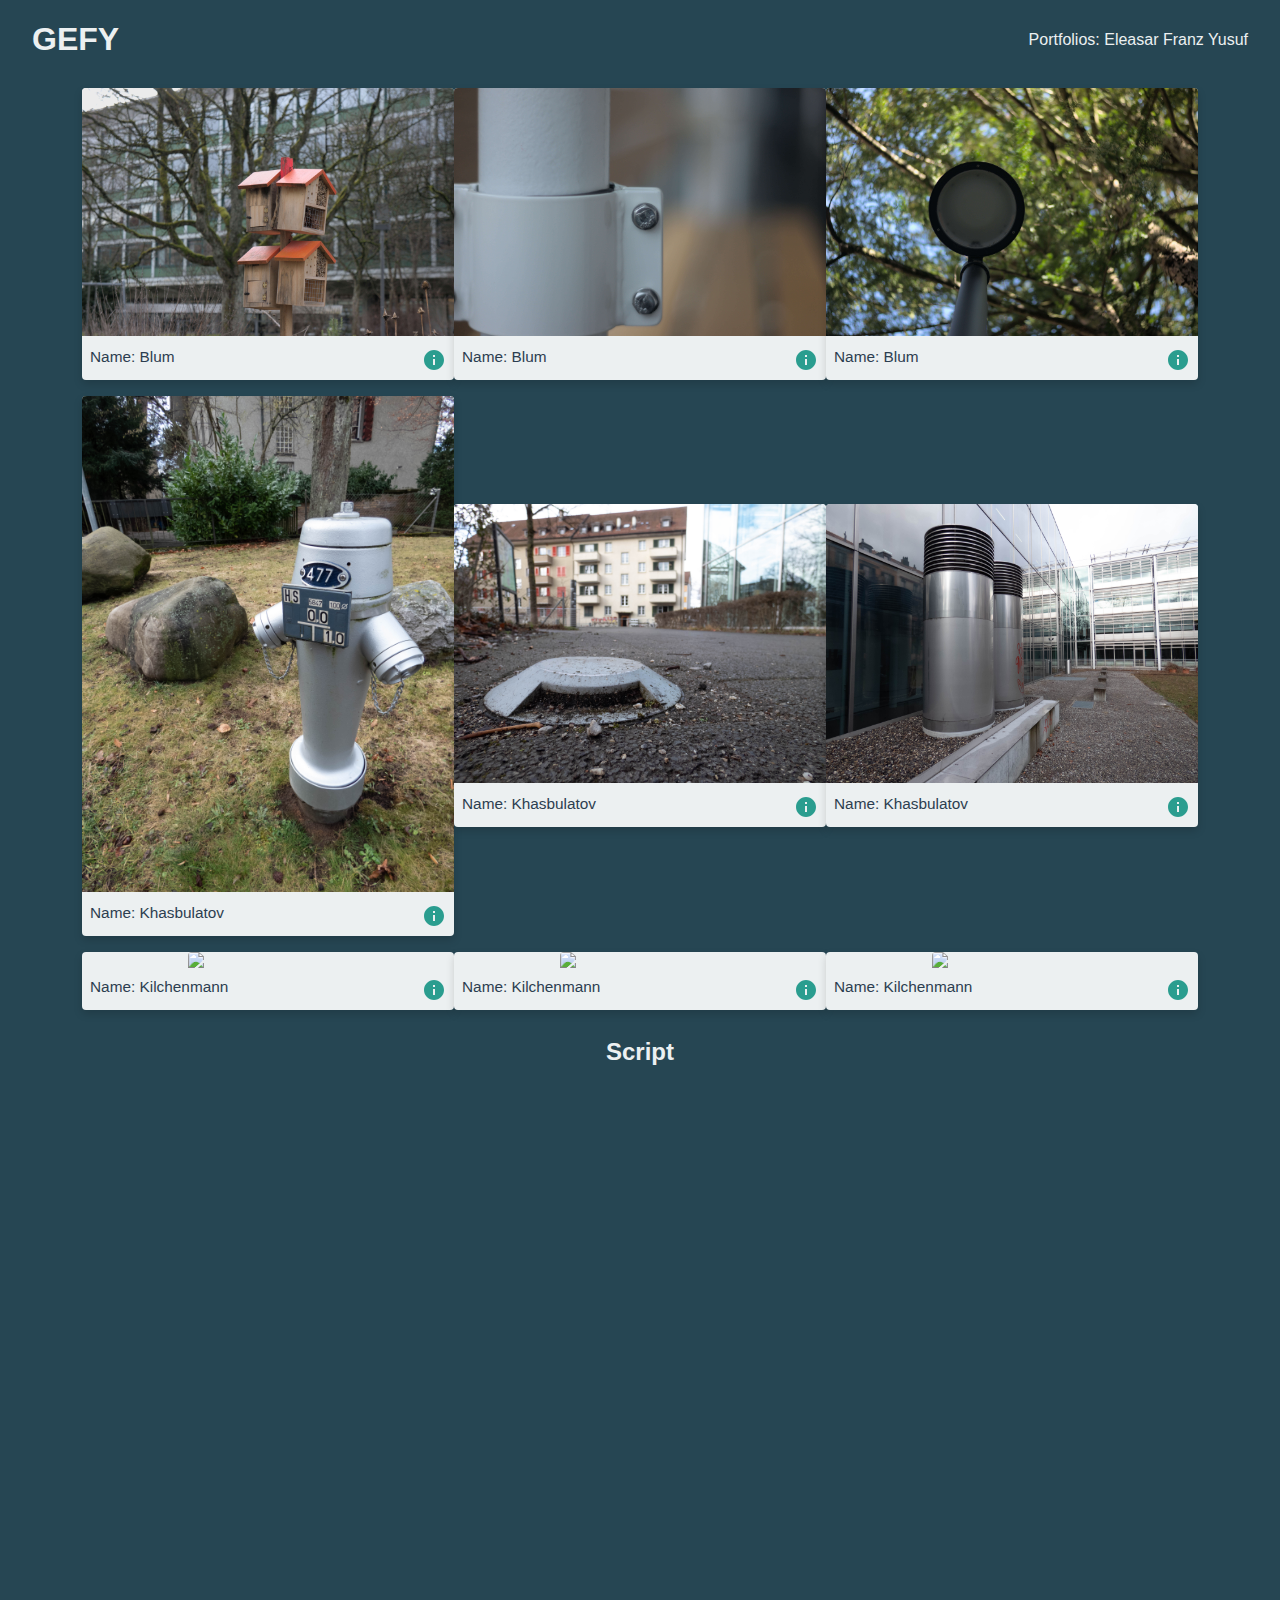
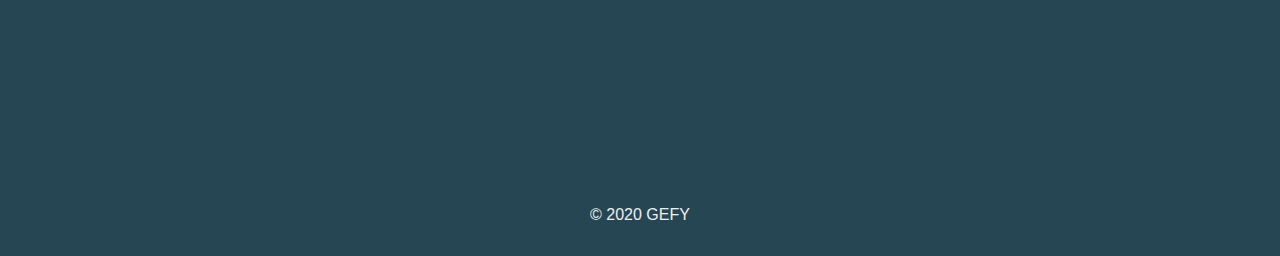
==== index.html @ afab0c0e "fix(project): Fix insecure protocol usage" ====
<!doctype html>
<html lang="en">

<head>
    <meta charset="utf-8">
    <meta name="viewport" content="width=device-width, initial-scale=1">

    <link rel="stylesheet" href="css/bootstrap-utilities.min.css">
    <link rel="stylesheet" href="css/bootstrap-grid.min.css">
    <link rel="stylesheet" href="https://unpkg.com/beerslider/dist/BeerSlider.css">
    <link rel="stylesheet" href="css/styles.css">

    <title>GEFY</title>
</head>

<body>
    <header>
        <nav>
            <h1><a href="/">GEFY</a></h1>
            <div>
                Portfolios:
                <a href="portfolios/eleasar/portfolio.html">Eleasar</a>
                <a href="portfolios/franz/portfolio.html">Franz</a>
                <a href="portfolios/yusuf/portfolio.html">Yusuf</a>
            </div>
        </nav>
    </header>

    <main class="container">
        <!-- js content -->
        <!-- photos -->
        <p id="loading">Loading...</p>
        <section class="pdf gefy">
            <h2>Script</h2>
            <!-- <embed src="assets/docs/best_film_ever_script.pdf" type="application/pdf"> -->
            <!-- <div class="embed-responsive">
                <iframe class="embed-responsive-item" src="assets/docs/best_film_ever_script.pdf"></iframe>
            </div> -->
            <!-- <object type="application/pdf"
                data="assets/docs/best_film_ever_script.pdf?#zoom=85&scrollbar=0&toolbar=0&navpanes=0">
                <p>Insert your error message here, if the PDF cannot be displayed.</p>
            </object> -->
            <iframe src="https://docs.google.com/gview?url=assets/docs/best_film_ever_script.pdf&embedded=true"
                style="width:718px; height:700px;" frameborder="0"></iframe>
        </section>
    </main>

    <footer class="text-center">
        <p>&copy; 2020 GEFY</p>
    </footer>

    <div class="modal">
        <div class="modal-content">
            <div class="modal-body mb-2">
            </div>
            <div class="modal-footer">
            </div>
        </div>
    </div>

    <script src="https://cdn.jsdelivr.net/npm/exif-js"></script>
    <script src="https://unpkg.com/beerslider/dist/BeerSlider.js"></script>
    <script src="js/main.js"></script>
</body>

</html>
---- css/styles.css ----
:root {
    --color-primary: #264653;
    --color-secondary: #2a9d8f;
    --color-tertiary: #e9c46a;
    --color-quaternary: #f4a261;
    --color-quinary: #e76f51;
    --color-dark: #2c3e50;
    --color-light: #ecf0f1;

    --font-family-sans-serif: 'Open Sans', Arial, sans-serif;

    --font-size-base: 1.6rem;
    --font-size-large: 2.5rem;
    --font-size-small: 1rem;

    --line-height-base: 1.5;
    --line-height-large: 1.8;

    --font-weight-light: 300;
    --font-weight-normal: 400;

    --border-radius-base: 0.25rem;
    --border-radius-large: 0.5rem;

    --box-shadow-base: 0 0.25rem 0.5rem rgba(0, 0, 0, 0.15);
    --box-shadow-large: 0 0.5rem 1rem rgba(0, 0, 0, 0.15);

    --transition-base: 0.2s;
    --transition-fast: 0.1s;

    --spacing-base: 1rem;
    --spacing-large: 2rem;
    --spacing-small: 0.5rem;

    --width-base: 20rem;
    --width-large: 30rem;
    --width-small: 10rem;

    --height-base: 20rem;
    --height-large: 30rem;
    --height-small: 10rem;
}

* {
    box-sizing: border-box;
}

img {
    box-sizing: content-box;
}

html,
body {
    padding: 0;
    margin: 0;
    height: 100%;

    font-family: var(--font-family-sans-serif);
    font-size: var(--font-size-small);
    line-height: var(--line-height-small);
    color: var(--color-light);
    background-color: var(--color-primary);
}

nav {
    display: flex;
    justify-content: space-between;
    align-items: center;

    margin-left: var(--spacing-large);
    padding-right: var(--spacing-large);
}

nav a {
    color: var(--color-light);
    text-decoration: none;
}

nav div a {
    font-size: var(--font-size-small);
}

footer {
    padding-bottom: var(--spacing-base);
}

.card {
    display: flex;
    flex-direction: column;
    align-items: center;
    justify-content: center;

    border-radius: var(--border-radius-base);
    box-shadow: var(--box-shadow-base);

    transition: var(--transition-base);

    margin-top: var(--spacing-small);
    margin-bottom: var(--spacing-small);

    background-color: var(--color-light);
}

.card .card-footer {
    display: flex;
    justify-content: space-between;

    width: 100%;

    color: var(--color-dark);
    font-size: calc(var(--font-size-base) * 0.6);
}

.card .card-footer p {
    margin-bottom: 0;
    margin-top: 0;

    padding: var(--spacing-small);
}

.card .card-footer img.icon {
    margin-bottom: 0;
    margin-top: 0;

    padding: var(--spacing-small);
}

.card img {
    max-width: 100%;
    border-radius: var(--border-radius-base) var(--border-radius-base) 0 0;
}

img.icon {
    width: 24px;
    height: 24px;
}

.modal {
    width: 100vw;
    height: 100vh;
    position: absolute;
    top: 0;
    left: 0;
    background-color: rgba(0, 0, 0, 0.8);

    display: none;
}

.modal .modal-content {
    display: flex;
    flex-direction: column;
    align-items: center;
    justify-content: center;
    height: 100%;
}

.modal .modal-content .modal-body {
    width: calc(100vw - var(--spacing-large));
}

.modal .modal-content .modal-body.meta-info {
    background-color: var(--color-light);
    border-radius: var(--border-radius-base);
    padding: var(--spacing-small);

    color: var(--color-dark);

    display: block;
}

.modal .modal-content .modal-body p {
    font-size: calc(var(--font-size-small) - var(--spacing-small));
}

.beer-slider[data-beer-label]:after,
.beer-reveal[data-beer-label]:after {
    color: var(--color-dark);
}

img.close,
img.compare,
img.slide {
    width: 30px;
    height: 30px;
    margin: 0 var(--spacing-small);

    color: var(--color-light);
}

.modal img.photo.side-by-side {
    max-width: 100%;
}

.pdf.gefy {
    text-align: center;
}

.pdf.gefy embed {
    width: 100%;
    min-height: 1100px;
}


@media (min-width: 768px) {
    .modal .modal-content .modal-body {
        width: calc(90vw - var(--spacing-large) * 2);
    }
}

@media (min-width: 1024px) {
    .photos {
        display: flex;
        flex-direction: row;
        justify-content: space-between;
        align-items: center;
    }

    .card {
        width: calc(380px - var(--spacing-large) * 2);
    }

    .modal .modal-content .modal-body {
        display: flex;
        justify-content: center;
        width: calc(55vw - var(--spacing-large) * 2);
    }
}

@media (min-width: 1200px) {

    .card {
        width: calc(440px - var(--spacing-large) * 2);
    }
}

@media (min-width: 1400px) {

    .card {
        width: calc(490px - var(--spacing-large) * 2);
    }
}
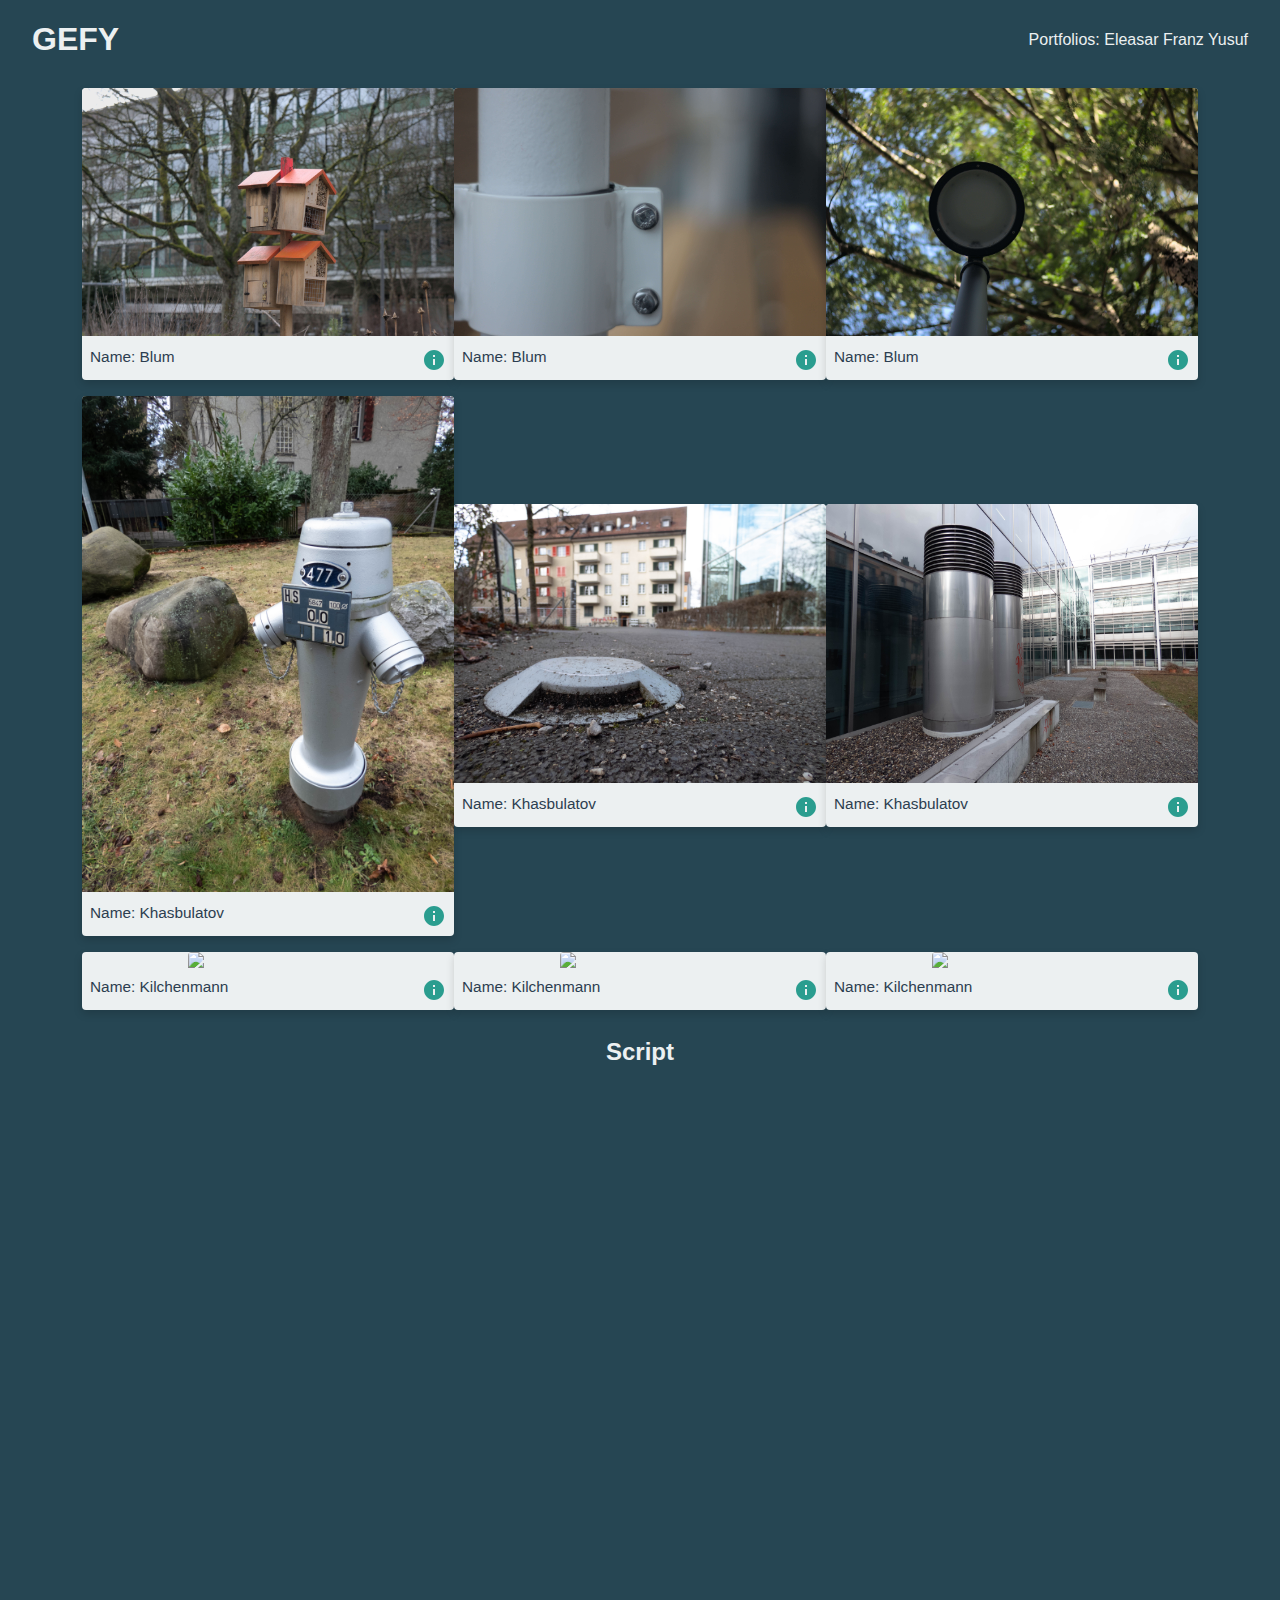
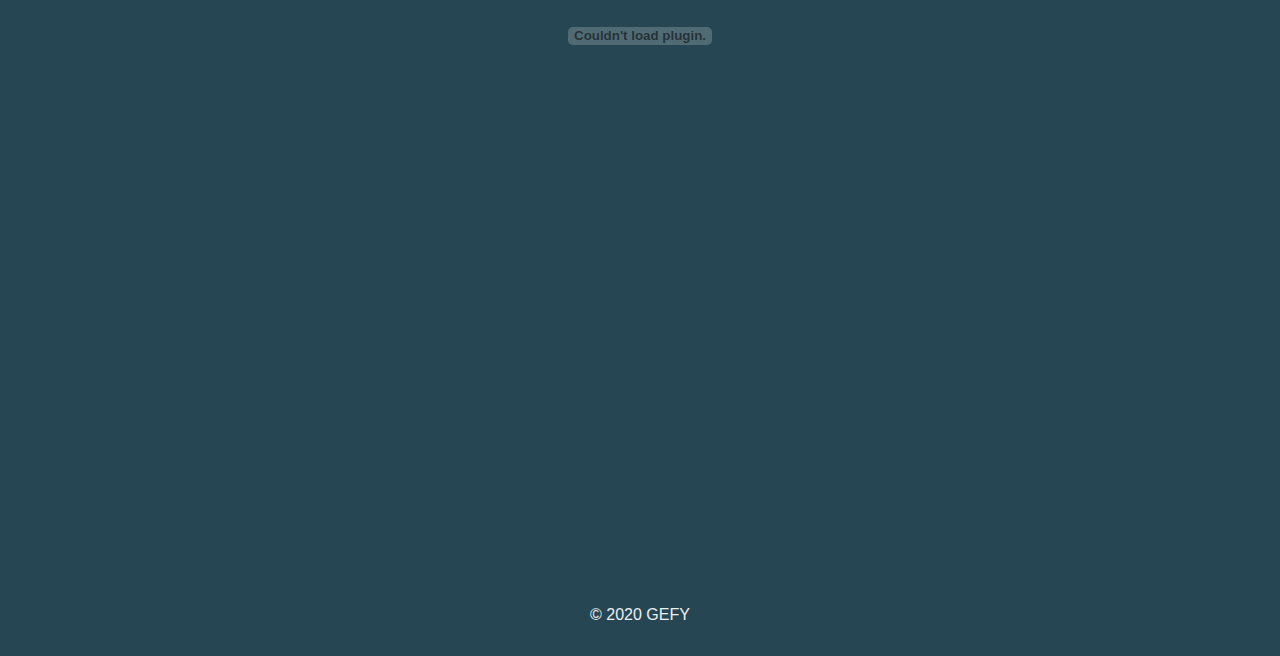
==== commit fcabc54b: "fix(project): Fix embed PDF" ====
--- a/index.html
+++ b/index.html
@@ -32,16 +32,7 @@
         <p id="loading">Loading...</p>
         <section class="pdf gefy">
             <h2>Script</h2>
-            <!-- <embed src="assets/docs/best_film_ever_script.pdf" type="application/pdf"> -->
-            <!-- <div class="embed-responsive">
-                <iframe class="embed-responsive-item" src="assets/docs/best_film_ever_script.pdf"></iframe>
-            </div> -->
-            <!-- <object type="application/pdf"
-                data="assets/docs/best_film_ever_script.pdf?#zoom=85&scrollbar=0&toolbar=0&navpanes=0">
-                <p>Insert your error message here, if the PDF cannot be displayed.</p>
-            </object> -->
-            <iframe src="https://docs.google.com/gview?url=assets/docs/best_film_ever_script.pdf&embedded=true"
-                style="width:718px; height:700px;" frameborder="0"></iframe>
+            <embed src="assets/docs/best_film_ever_script.pdf" type="application/pdf">
         </section>
     </main>
 
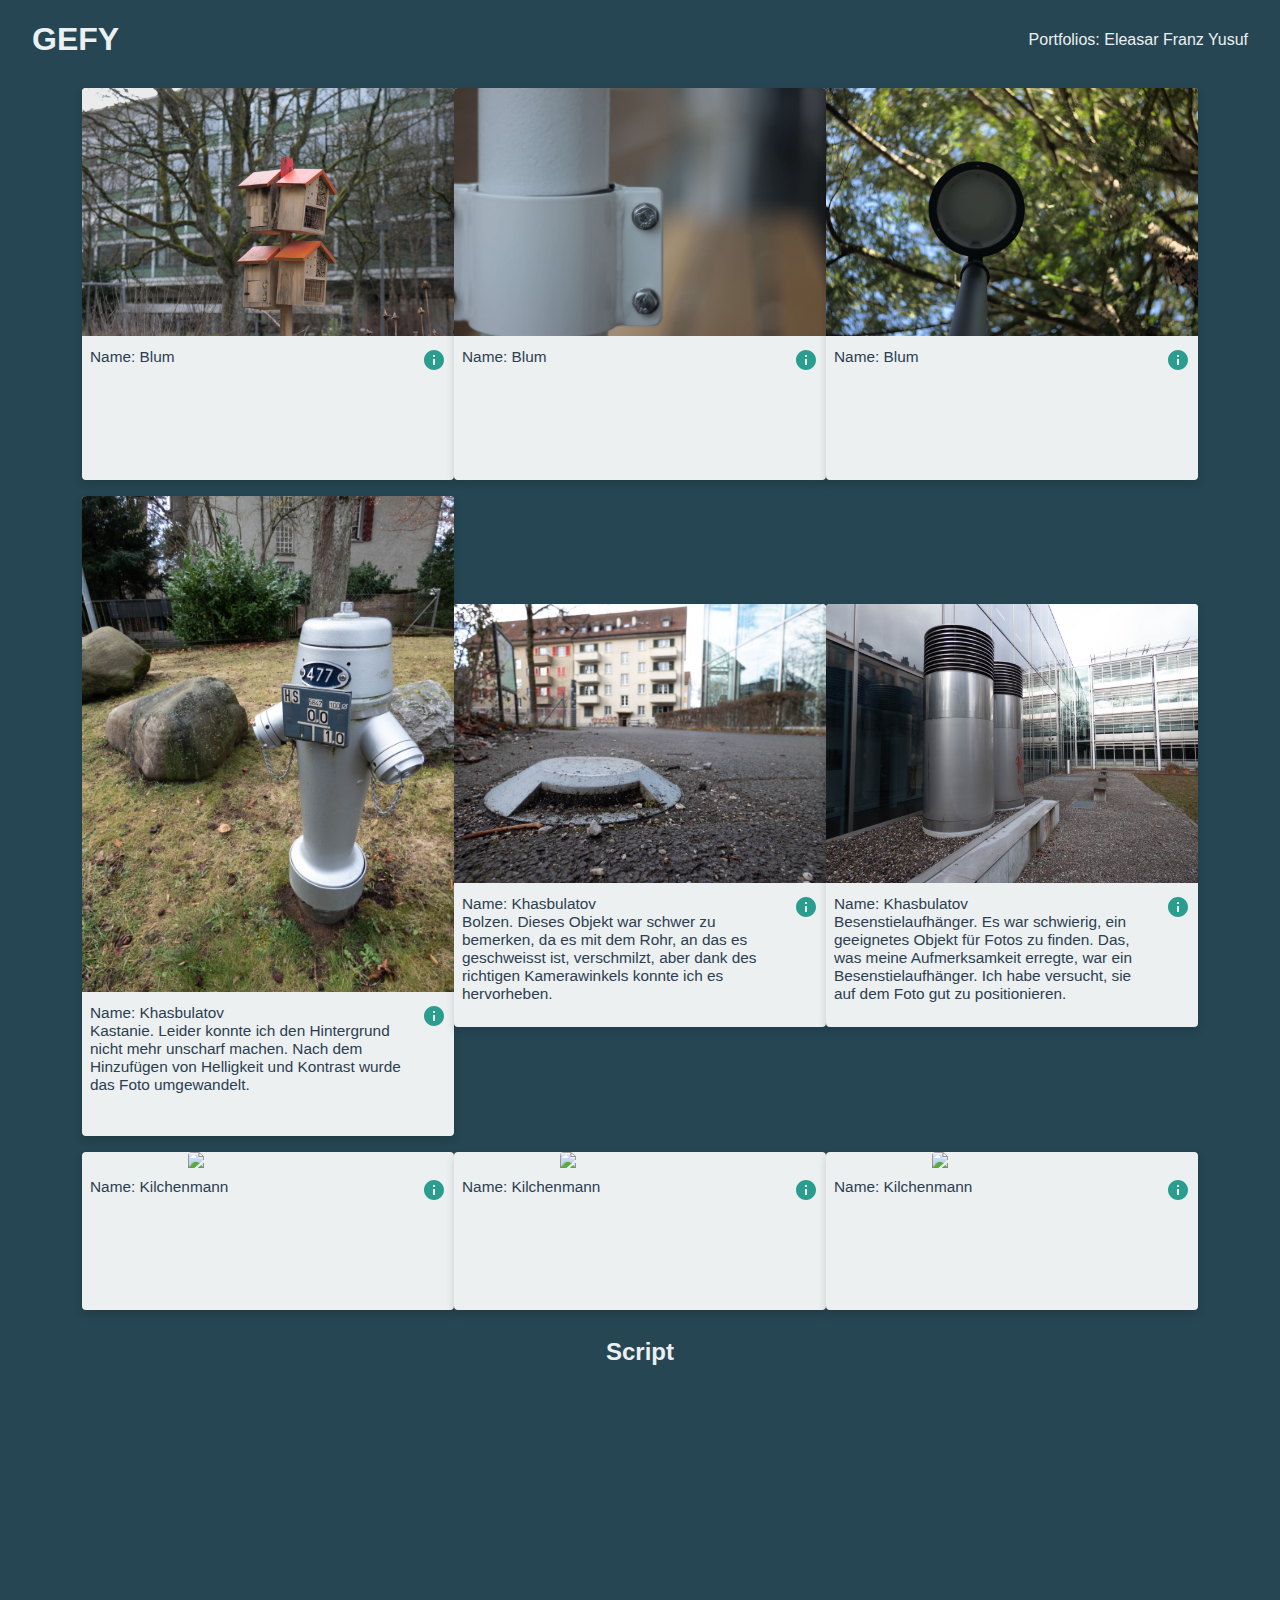
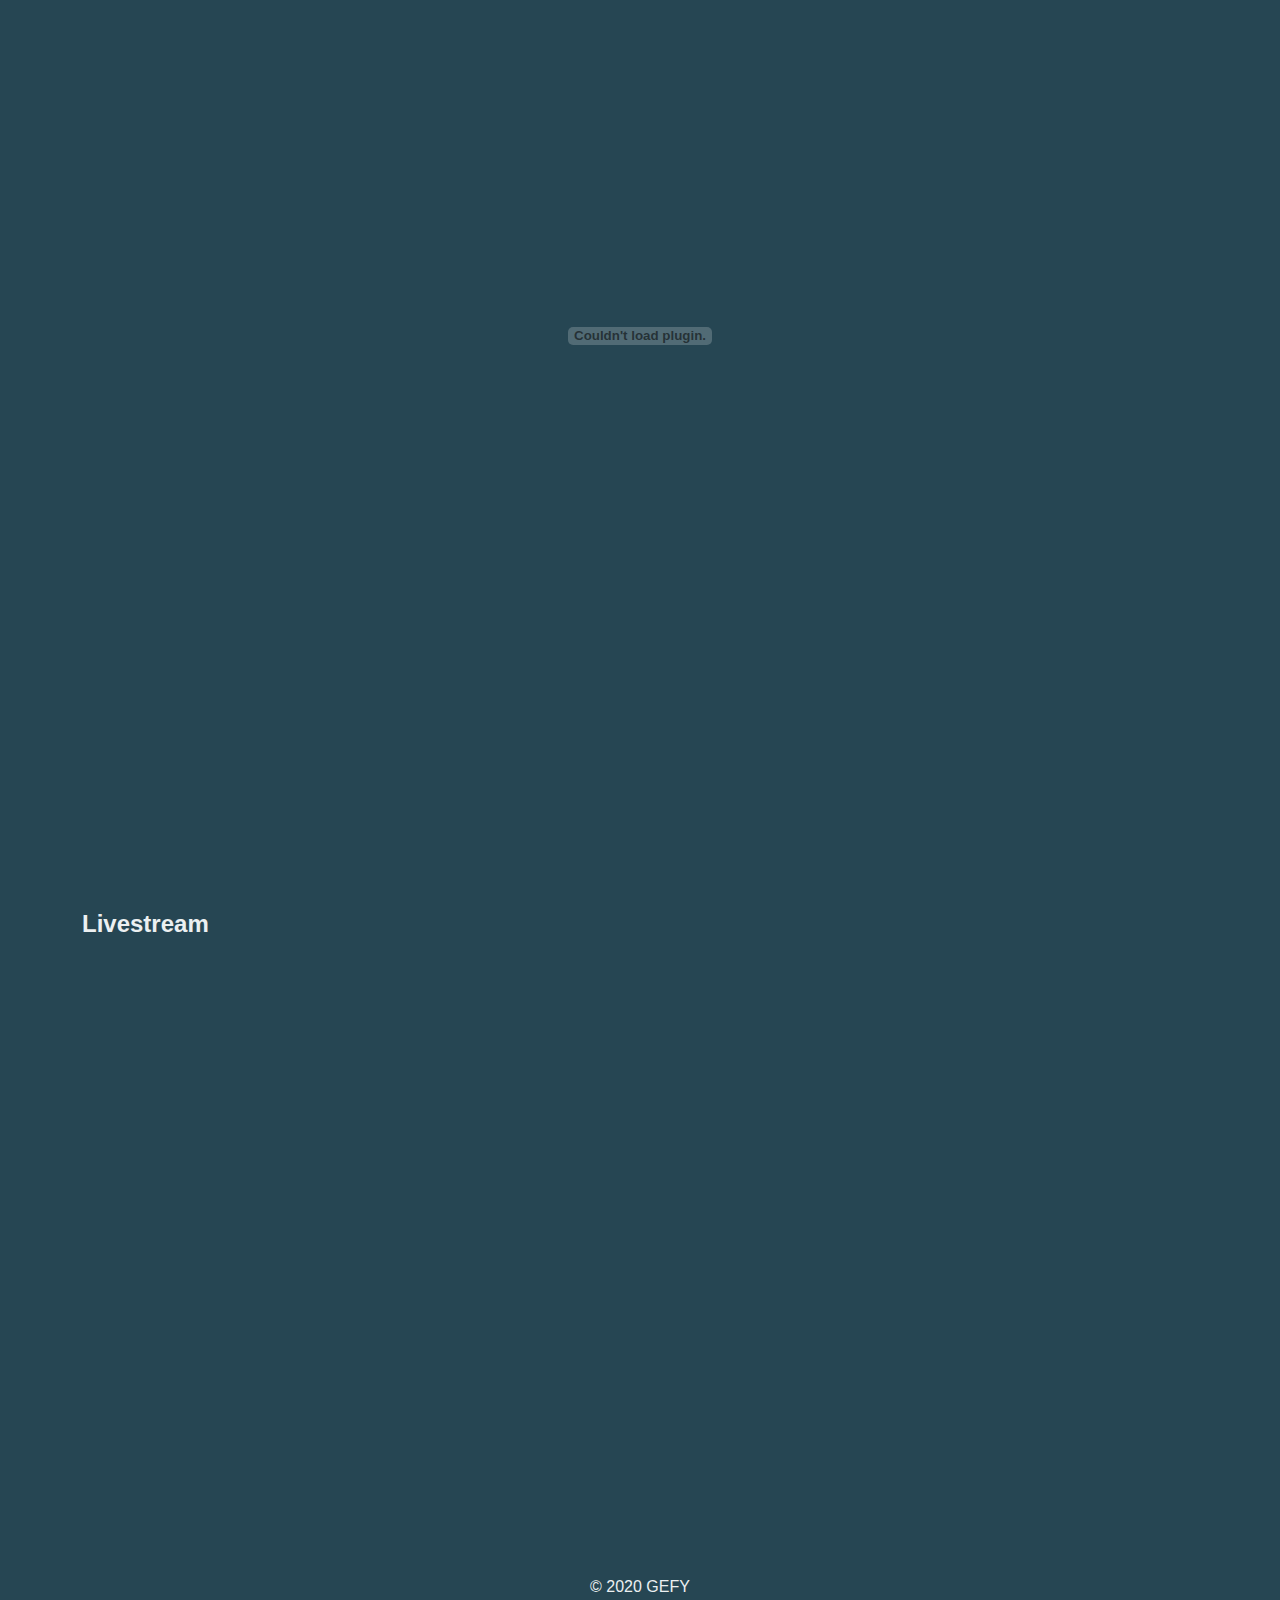
==== commit 250e88c2: "adds livestream" ====
--- a/index.html
+++ b/index.html
@@ -34,22 +34,43 @@
             <h2>Script</h2>
             <embed src="assets/docs/best_film_ever_script.pdf" type="application/pdf">
         </section>
+        <section>
+            <h2>Livestream</h2>
+            <iframe src="https://ustream.tv/embed/17074538" scrolling="no" allowfullscreen webkitallowfullscreen
+                frameborder="0" style="border: 0 none transparent;"></iframe>
+        </section>
     </main>
 
     <footer class="text-center">
         <p>&copy; 2020 GEFY</p>
     </footer>
 
-    <div class="modal">
+    <div id="modal-photos" class="modal">
         <div class="modal-content">
             <div class="modal-body mb-2">
             </div>
             <div class="modal-footer">
+                <img class="icon compare" src="../assets/icons/compare.svg">
+                <img class="icon slide" src="../assets/icons/slide.svg">
+                <img class="icon close" src="../assets/icons/close.svg">
             </div>
         </div>
     </div>
 
-    <script src="https://cdn.jsdelivr.net/npm/exif-js"></script>
+    <div id="modal-meta" class="modal">
+        <div class="modal-content">
+            <div class="modal-body mb-2 meta-info">
+                <h4>Meta info</h4>
+                <i id="meta-info-loading">Loading meta information...</i>
+            </div>
+            <div class="modal-footer">
+                <img class="icon close" src="../assets/icons/close.svg">
+            </div>
+        </div>
+    </div>
+
+    <!-- <script src="https://cdn.jsdelivr.net/npm/exif-js"></script> -->
+    <script src="js/exif-reader.js"></script>
     <script src="https://unpkg.com/beerslider/dist/BeerSlider.js"></script>
     <script src="js/main.js"></script>
 </body>
--- a/css/styles.css
+++ b/css/styles.css
@@ -101,11 +101,16 @@
     background-color: var(--color-light);
 }
 
+.card .card-body {
+    cursor: pointer;
+}
+
 .card .card-footer {
     display: flex;
     justify-content: space-between;
 
     width: 100%;
+    min-height: 140px;
 
     color: var(--color-dark);
     font-size: calc(var(--font-size-base) * 0.6);
@@ -123,6 +128,8 @@
     margin-top: 0;
 
     padding: var(--spacing-small);
+
+    cursor: pointer;
 }
 
 .card img {
@@ -130,12 +137,20 @@
     border-radius: var(--border-radius-base) var(--border-radius-base) 0 0;
 }
 
+iframe {
+    border: none;
+
+    width: 100%;
+    min-height: 600px;
+}
+
 img.icon {
     width: 24px;
     height: 24px;
 }
 
-.modal {
+#modal-photos, 
+#modal-meta {
     width: 100vw;
     height: 100vh;
     position: absolute;
@@ -146,7 +161,8 @@
     display: none;
 }
 
-.modal .modal-content {
+#modal-photos .modal-content,
+#modal-meta .modal-content {
     display: flex;
     flex-direction: column;
     align-items: center;
@@ -154,11 +170,12 @@
     height: 100%;
 }
 
-.modal .modal-content .modal-body {
+#modal-photos .modal-content .modal-body,
+#modal-meta .modal-content .modal-body {
     width: calc(100vw - var(--spacing-large));
 }
 
-.modal .modal-content .modal-body.meta-info {
+#modal-meta .modal-content .modal-body.meta-info {
     background-color: var(--color-light);
     border-radius: var(--border-radius-base);
     padding: var(--spacing-small);
@@ -168,8 +185,8 @@
     display: block;
 }
 
-.modal .modal-content .modal-body p {
-    font-size: calc(var(--font-size-small) - var(--spacing-small));
+#modal-photos img.photo.side-by-side {
+    max-width: 100%;
 }
 
 .beer-slider[data-beer-label]:after,
@@ -187,10 +204,6 @@
     color: var(--color-light);
 }
 
-.modal img.photo.side-by-side {
-    max-width: 100%;
-}
-
 .pdf.gefy {
     text-align: center;
 }
@@ -202,7 +215,8 @@
 
 
 @media (min-width: 768px) {
-    .modal .modal-content .modal-body {
+    #modal-photos .modal-content .modal-body,
+    #modal-meta .modal-content .modal-body {
         width: calc(90vw - var(--spacing-large) * 2);
     }
 }
@@ -219,7 +233,8 @@
         width: calc(380px - var(--spacing-large) * 2);
     }
 
-    .modal .modal-content .modal-body {
+    #modal-photos .modal-content .modal-body,
+    #modal-meta .modal-content .modal-body {
         display: flex;
         justify-content: center;
         width: calc(55vw - var(--spacing-large) * 2);
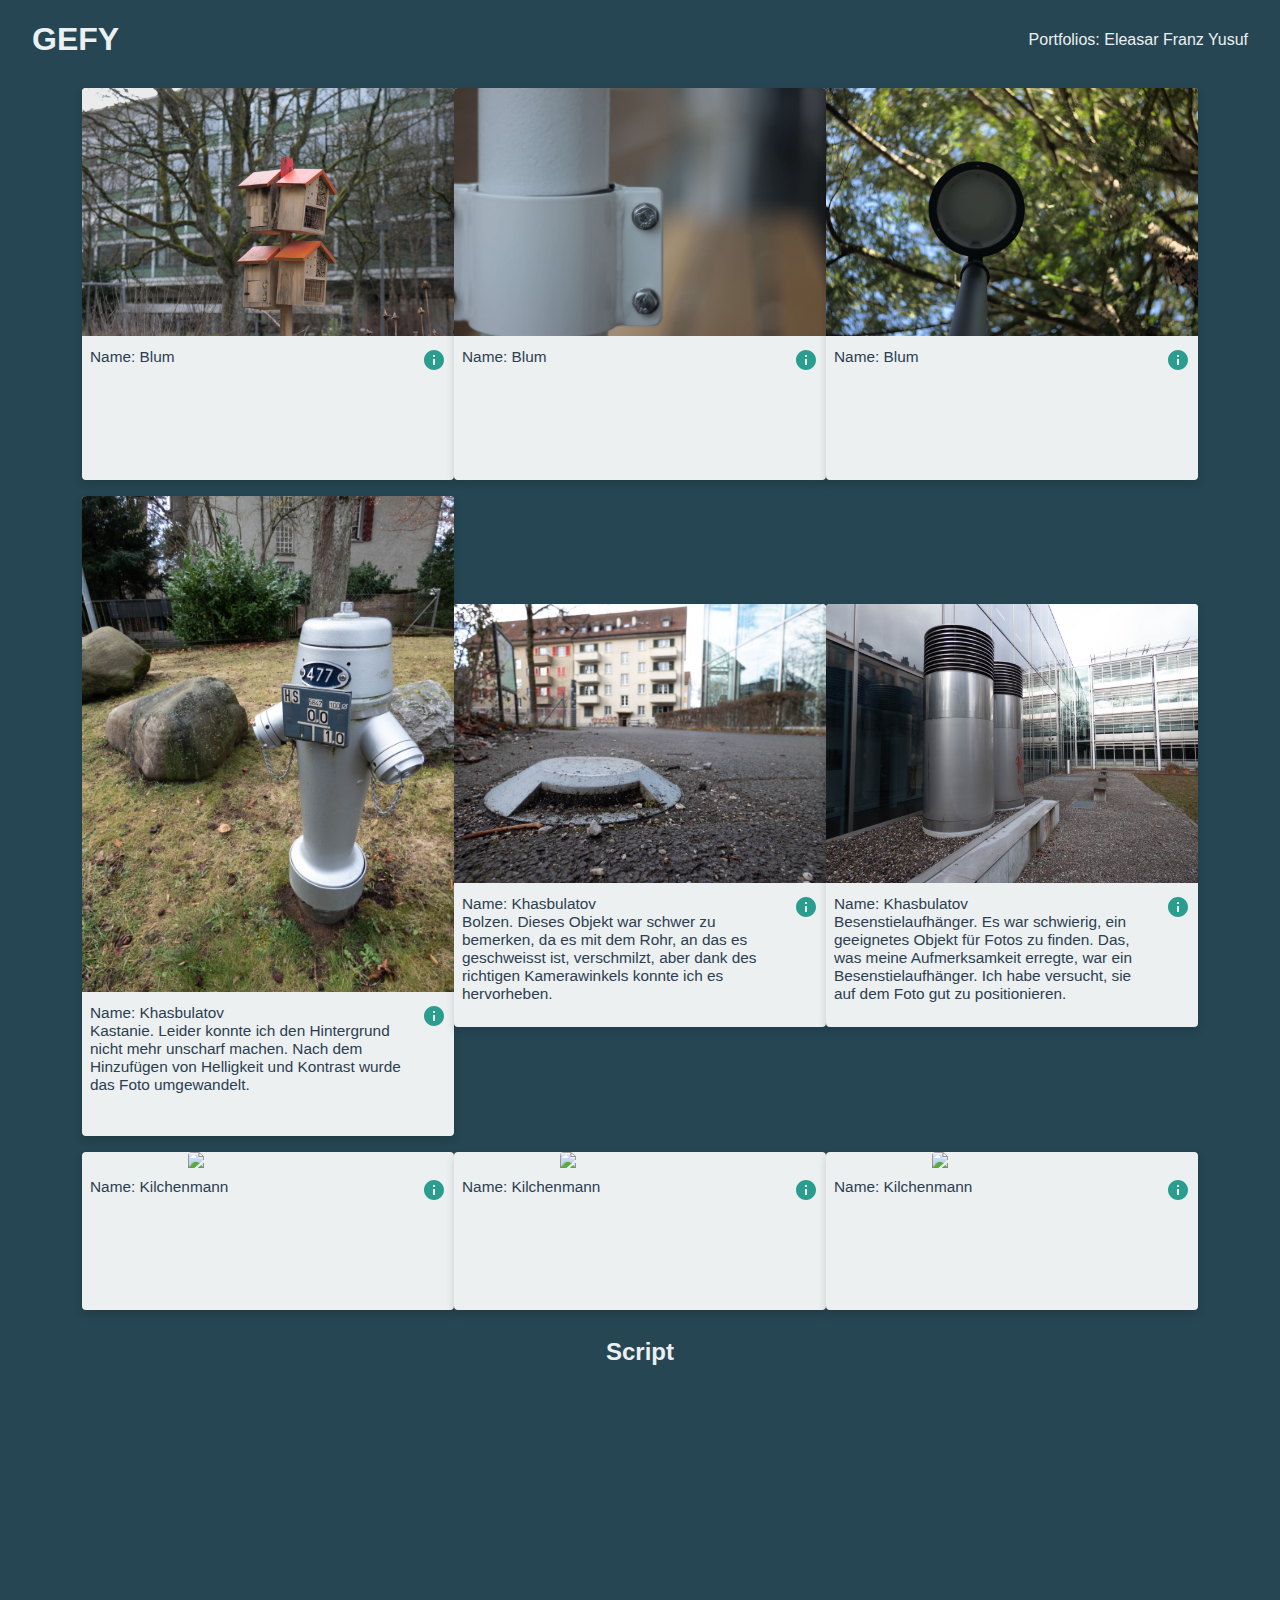
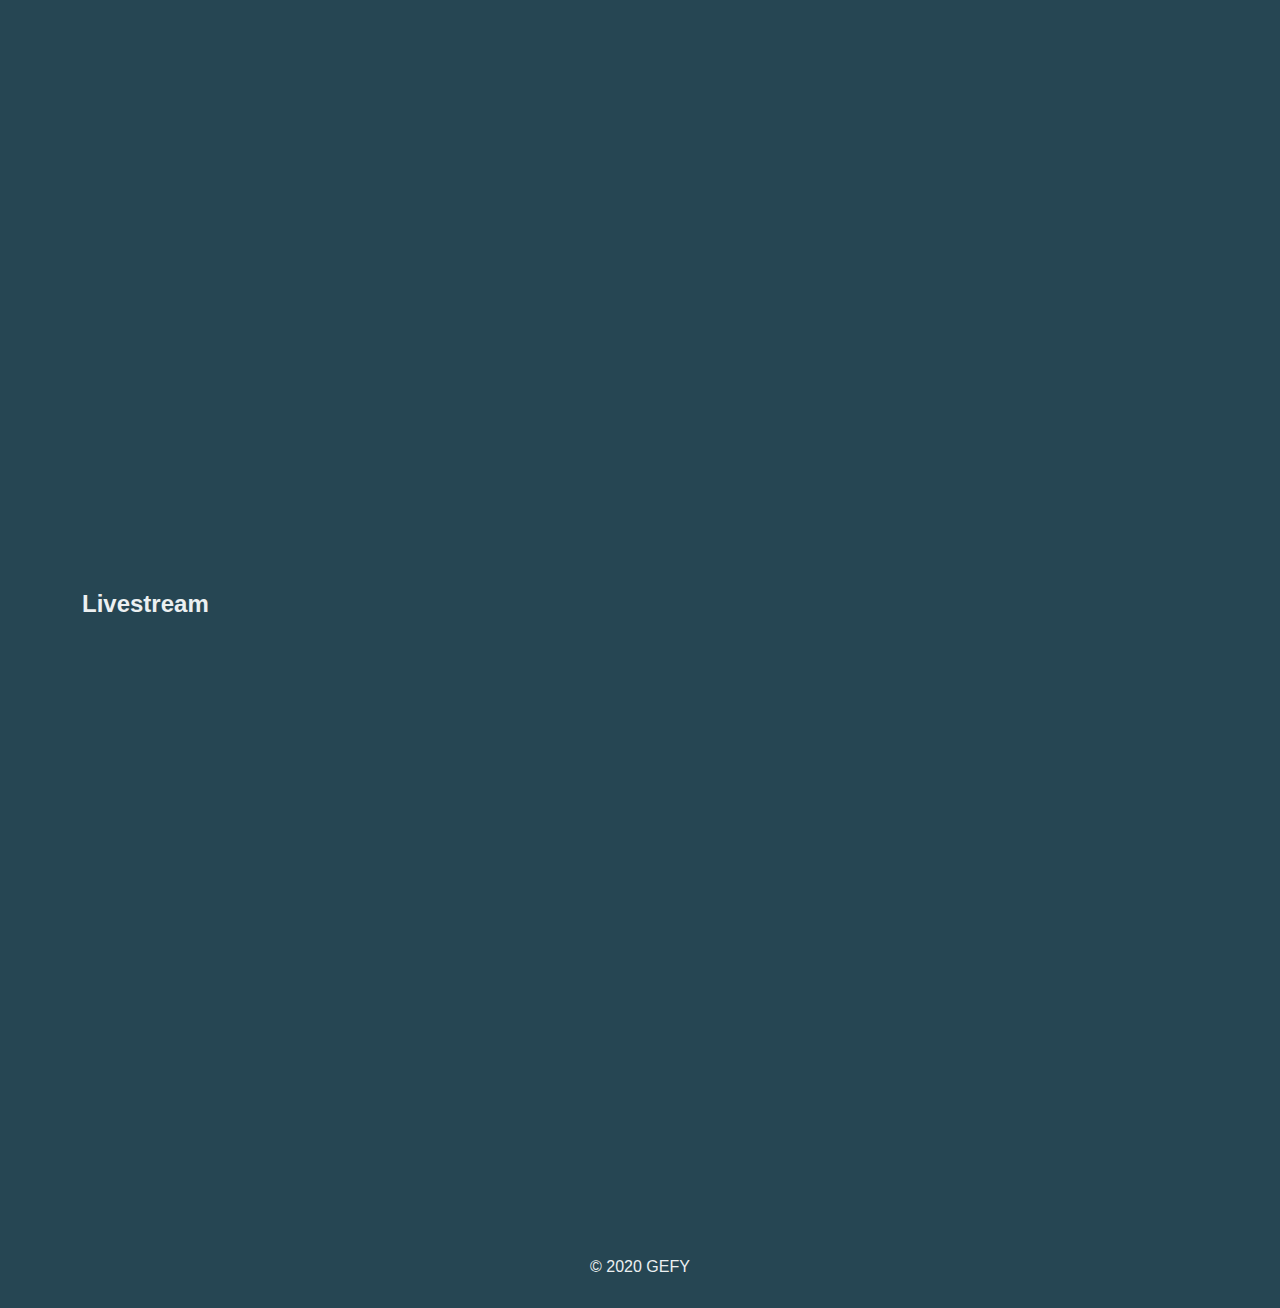
==== commit 94f7dada: "Fix responsive pdf" ====
--- a/index.html
+++ b/index.html
@@ -32,12 +32,23 @@
         <p id="loading">Loading...</p>
         <section class="pdf gefy">
             <h2>Script</h2>
-            <embed src="assets/docs/best_film_ever_script.pdf" type="application/pdf">
+            <!-- <embed src="assets/docs/best_film_ever_script.pdf" type="application/pdf"></embed>
+            <a href="assets/docs/best_film_ever_script.pdf">
+                Download Script
+            </a> -->
+            <iframe
+                src="https://docs.google.com/viewer?url=https://inf-152-19e-gefy.iet-gibb.net/assets/docs/best_film_ever_script.pdf&amp;embedded=true"
+                width="100%" height="780" style="border: none;"></iframe>
+            <a href="assets/docs/best_film_ever_script.pdf">
+                Download Script
+            </a>
         </section>
         <section>
             <h2>Livestream</h2>
-            <iframe src="https://ustream.tv/embed/17074538" scrolling="no" allowfullscreen webkitallowfullscreen
-                frameborder="0" style="border: 0 none transparent;"></iframe>
+            <div class="embed-responsive embed-responsive-16by9">
+                <iframe class="embed-responsive-item" src="https://ustream.tv/embed/17074538" scrolling="no"
+                    allowfullscreen webkitallowfullscreen></iframe>
+            </div>
         </section>
     </main>
 
--- a/css/styles.css
+++ b/css/styles.css
@@ -208,9 +208,12 @@
     text-align: center;
 }
 
+.pdf.gefy a {
+    display: block;
+}
+
 .pdf.gefy embed {
-    width: 100%;
-    min-height: 1100px;
+    display: none;
 }
 
 
@@ -218,6 +221,16 @@
     #modal-photos .modal-content .modal-body,
     #modal-meta .modal-content .modal-body {
         width: calc(90vw - var(--spacing-large) * 2);
+    }
+
+    .pdf.gefy embed {
+        display: block;
+        width: 100%;
+        min-height: 1100px;
+    }
+
+    .pdf.gefy a {
+        display: none;
     }
 }
 
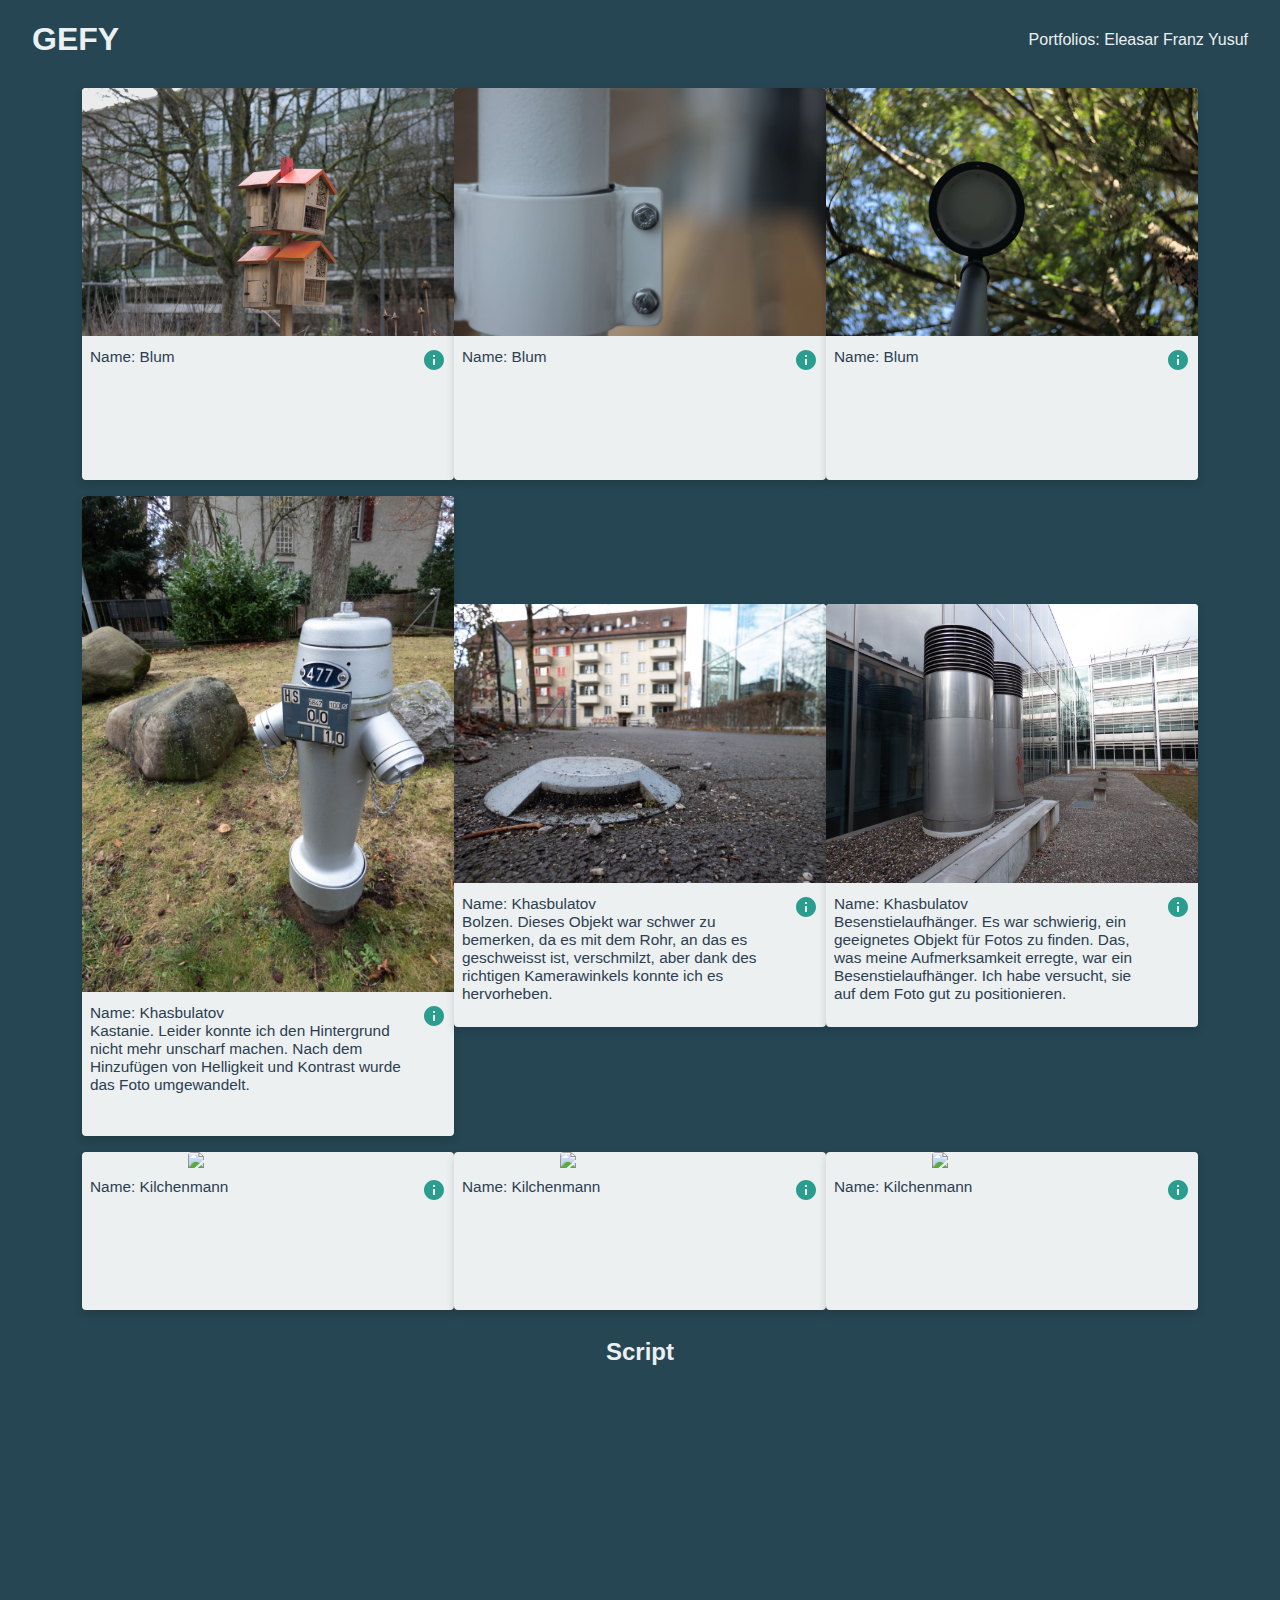
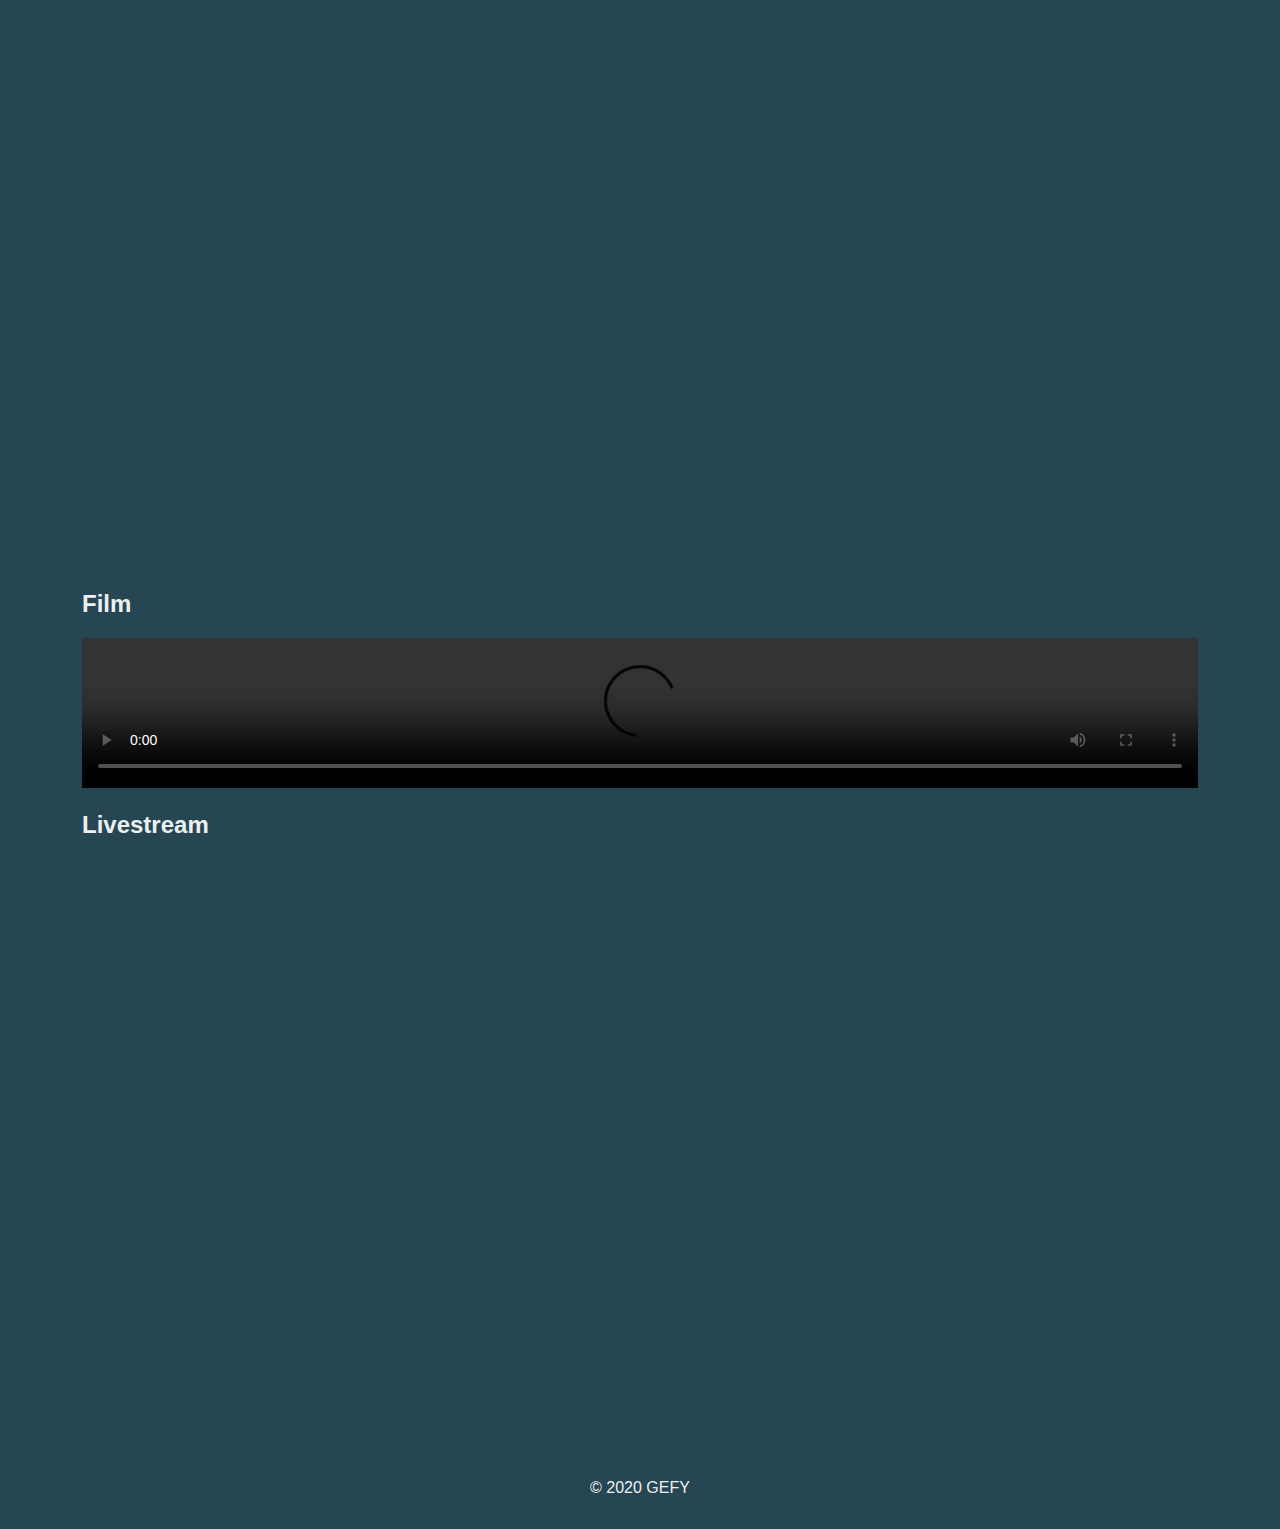
==== commit 21cbede7: "no message" ====
--- a/index.html
+++ b/index.html
@@ -44,6 +44,13 @@
             </a>
         </section>
         <section>
+            <h2>Film</h2>
+            <div class="embed-responsive embed-responsive-16by9">
+                <video width="100%" class="embed-responsive-item" src="assets/video/GibbKrimi720p.mp4" allowfullscreen
+                    controls></video>
+            </div>
+        </section>
+        <section>
             <h2>Livestream</h2>
             <div class="embed-responsive embed-responsive-16by9">
                 <iframe class="embed-responsive-item" src="https://ustream.tv/embed/17074538" scrolling="no"
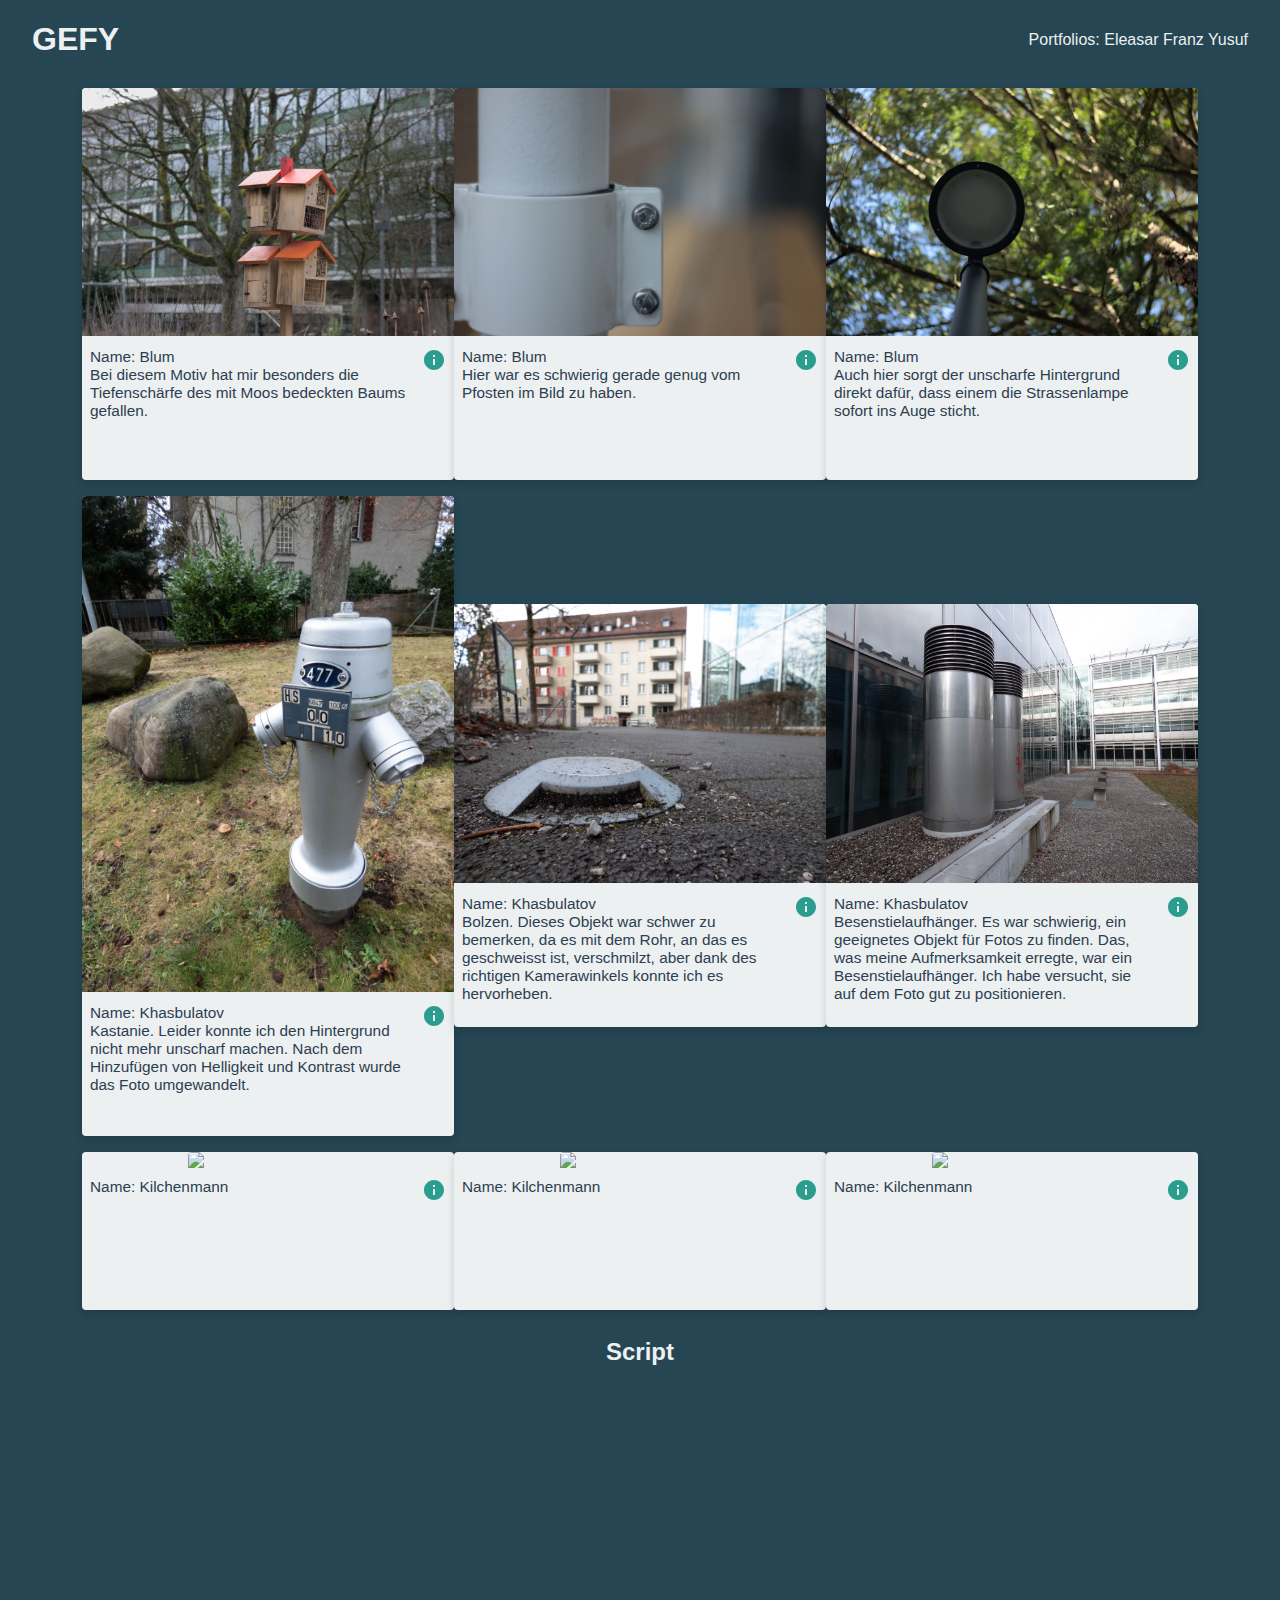
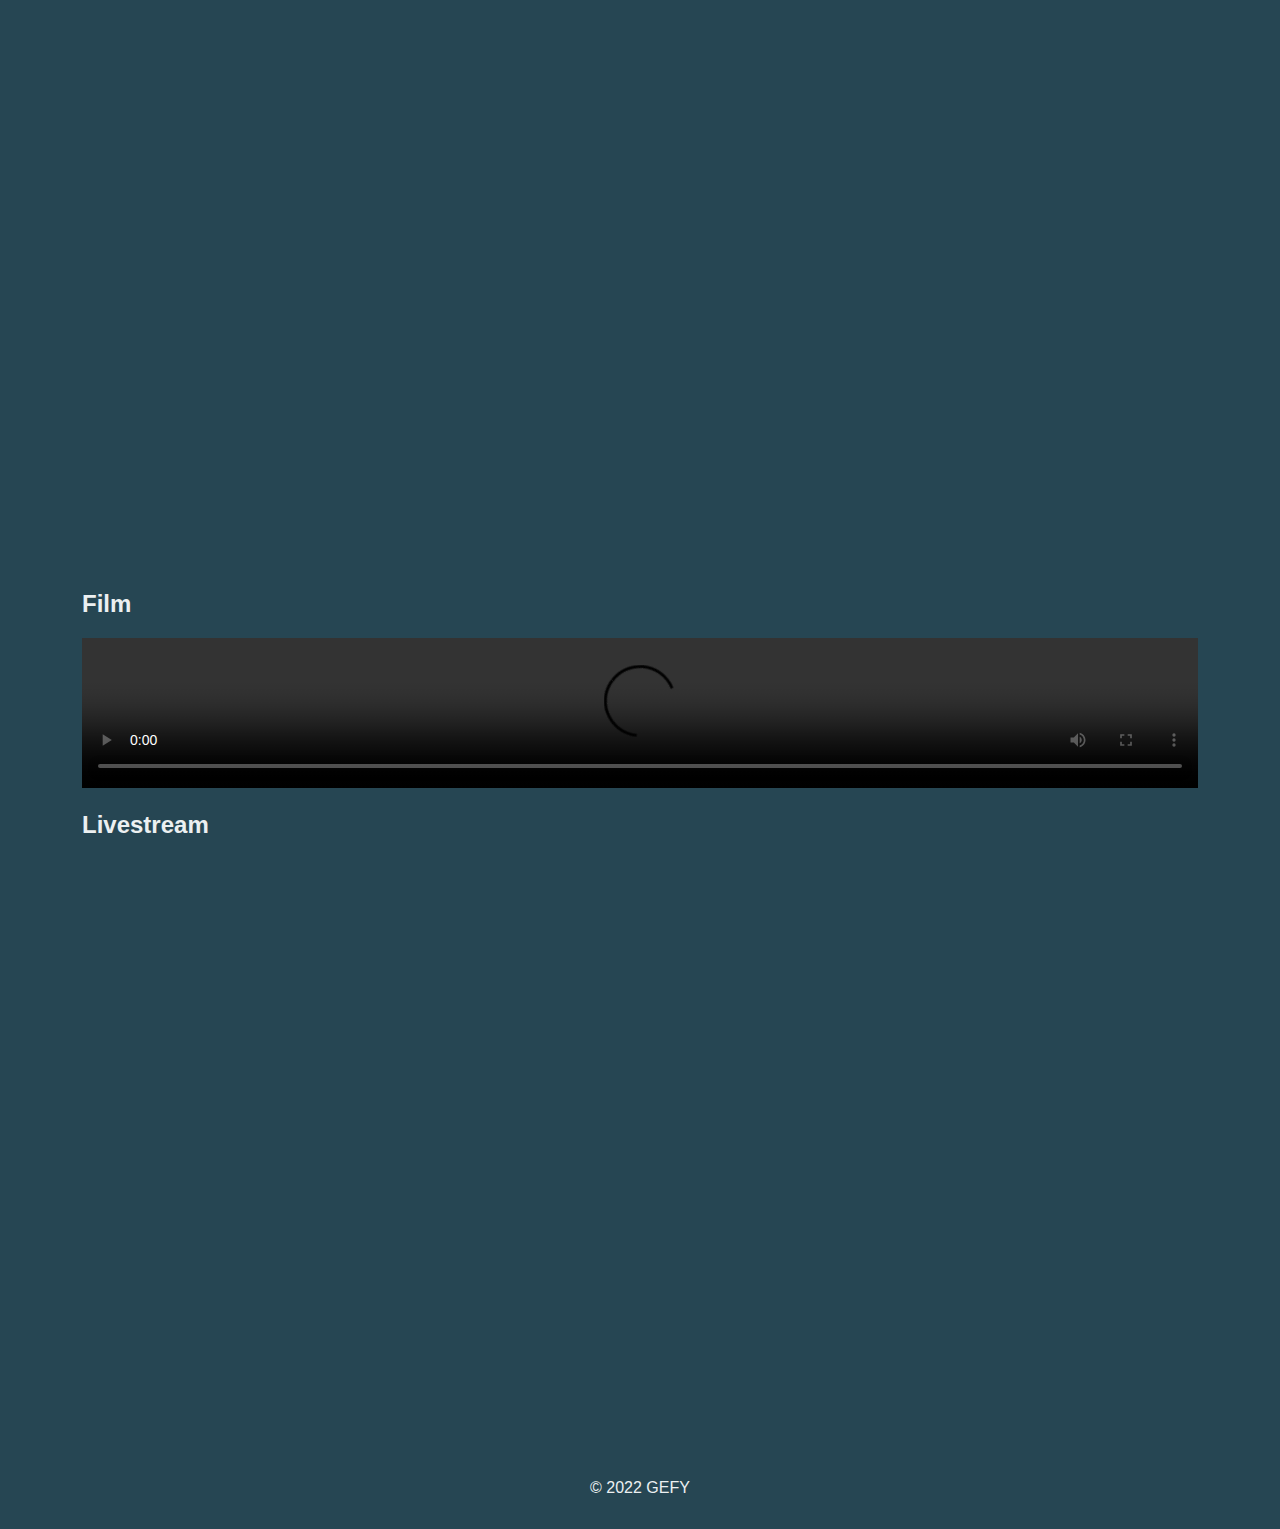
==== commit 1e64dac6: "Finalizing touches" ====
--- a/index.html
+++ b/index.html
@@ -60,7 +60,7 @@
     </main>
 
     <footer class="text-center">
-        <p>&copy; 2020 GEFY</p>
+        <p>&copy; 2022 GEFY</p>
     </footer>
 
     <div id="modal-photos" class="modal">
